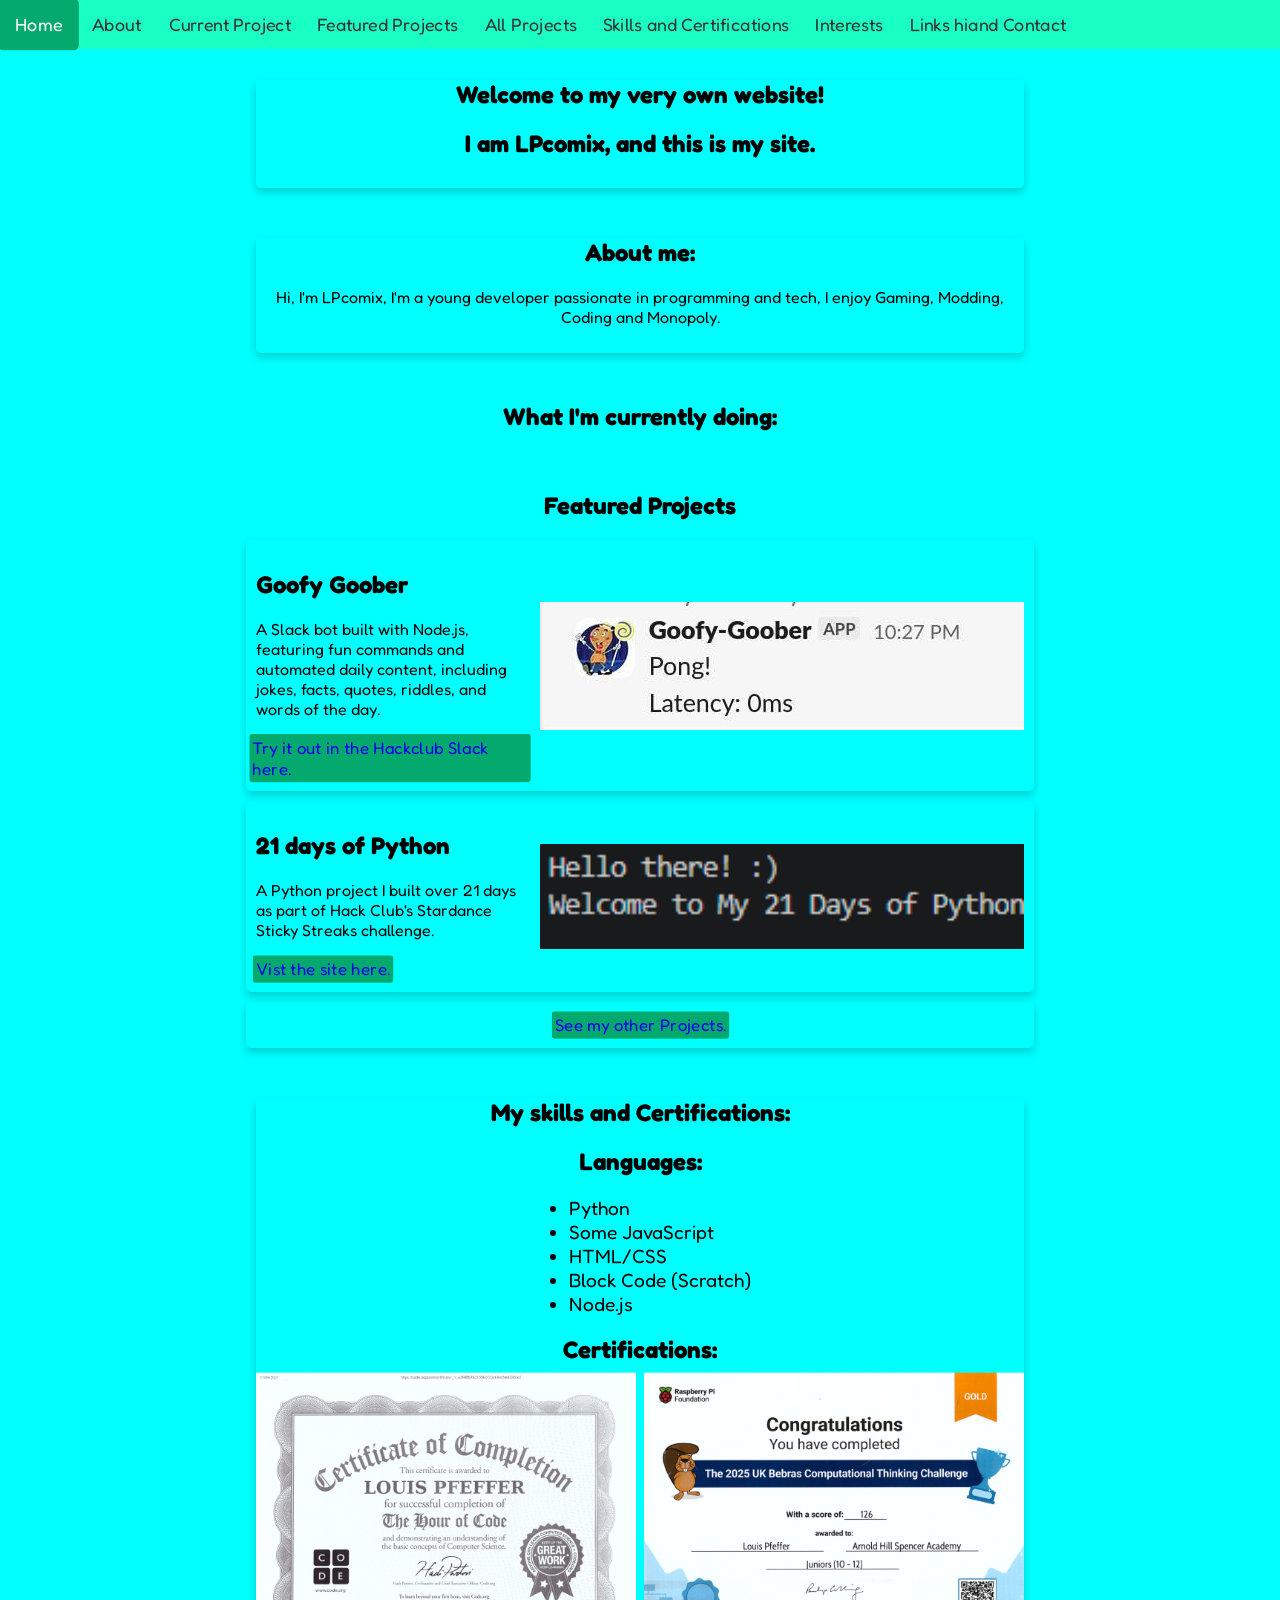
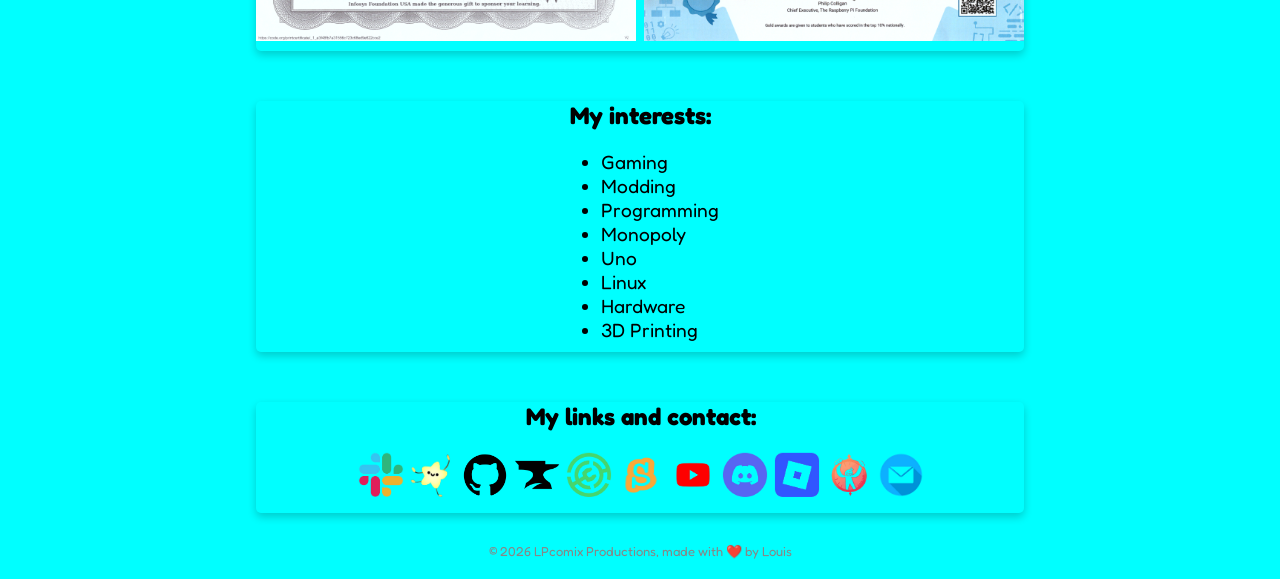
==== index.html @ a9999df7 "testing github" ====
<!DOCTYPE html>
<html lang="en">
<head>
    <link rel="preconnect" href="https://fonts.googleapis.com">
    <link rel="preconnect" href="https://fonts.gstatic.com" crossorigin>
    <link href="https://fonts.googleapis.com/css2?family=Fredoka:wght@300..700&display=swap" rel="stylesheet">
    <meta charset="UTF-8">
    <meta name="viewport" content="width=device-width, initial-scale=1">
    <title>My personal website</title>
    <link rel="stylesheet" href="style.css">
</head>
<body>
    <nav class="navbar" aria-label="Main navigation">
        <button class="menu-toggle" type="button" aria-expanded="false" aria-controls="nav-links">
          ☰  
        </button>
        <div class="nav-links" id="nav-links">
            <a class="active" href="#home">Home</a>
            <a href="#about">About</a>
            <a href="#current">Current Project</a>
            <a href="#featured">Featured Projects</a>
            <a href="/my-personal-site/more-projects/">All Projects</a>
            <a href="#skills">Skills and Certifications</a>
            <a href="#interests">Interests</a>
            <a href="#links">Links hiand Contact</a>
        </div>
    </nav>
    <section id="home">
        <br>
        <br>
        <br>
        <div class="card">
            <h1>Welcome to my very own website!</h1>
            <h2>I am LPcomix, and this is my site.</h2>
        </div>
    </section>
    <section id="about">
        <br>
        <div class="card">
            <div class="abt">
                <h1>About me:</h1>
                <p>
                    Hi, I'm LPcomix, I'm a young developer passionate in programming and tech, I enjoy Gaming, Modding, Coding and Monopoly.
                </p>
            </div>
        </div>
    </section>
    <section id="current">
        <br>
        <h1>What I'm currently doing:</h1>
    </section>
    <section id="featured">
        <br>
        <h1>Featured Projects</h1>
        <div class="card project-card">
            <div>
                <h2>Goofy Goober</h2>
                <p>A Slack bot built with Node.js, featuring fun commands and automated daily content, including jokes, facts, quotes, riddles, and words of the day.</p>
                <a href="https://app.slack.com/client/E09V59WQY1E/C0P5NE354?skip_today=1">Try it out in the Hackclub Slack here.</a>
            </div>
            <img src="assets/goofydemo.jpeg" alt="goofy goober demo">
        </div>
        <div class="card project-card">
            <div>
                <h2>21 days of Python</h2>
                <p>A Python project I built over 21 days as part of Hack Club's Stardance Sticky Streaks challenge.</p>
                <a href="https://lpcomix.dev/21dop">Vist the site here.</a>
            </div>
            <img src="assets/21demo.png" alt="21 dop demo">
        </div>
        <div class="card center">
            <a href="/my-personal-site/more-projects/">See my other Projects.</a>
        </div>
    </section>
    <section id="skills">
        <br>
        <div class="card">
            <h1>My skills and Certifications:</h1>
            <div class="lang">
                <h2>Languages:</h2>
                <ul>
                    <li>Python</li>
                    <li>Some JavaScript</li>
                    <li>HTML/CSS</li>
                    <li>Block Code (Scratch)</li>
                    <li>Node.js</li>
                </ul>
            </div>
            <div class="cert">
                <h2>Certifications:</h2>
                <div class="cert-image">
                    <img src="assets/cert1.png" alt="Certificate 1">
                </div>
                <div class="cert-image">
                    <img src="assets/cert2.png" alt="Certificate 2">
                </div>
            </div>
        </div>
    </section>
    <section id="interests">
        <br>
        <div class="card">
            <h1>My interests:</h1>
            <ul>
                <li>Gaming</li>
                <li>Modding</li>
                <li>Programming</li>
                <li>Monopoly</li>
                <li>Uno</li>
                <li>Linux</li>
                <li>Hardware</li>
                <li>3D Printing</li>
            </ul>
        </div>
    </section>
    <section id="links">
        <br>
        <div class="card">
            <div class="links">
                <h1>My links and contact:</h1>
                <a href="https://hackclub.enterprise.slack.com/team/U094V46U4T1" title="Hackclub Slack"><img src="assets/slack.png" alt="Slack" style="width:42px;height:42px;"></a>
                <a href="https://stardance.hackclub.com/@LPcomix123" title="Stardance"><img src="assets/starling.png" alt="stardance" style="width:42px;height:42px;"></a>
                <a href="https://github.com/LPcomix123" title="Github"><img src="assets/github.png" alt="github" style="width:42px;height:42px;"></a>
                <a href="https://www.curseforge.com/members/lpcomix123/projects" title="Curseforge"><img src="assets/curseforge.png" alt="curseforge" style="width:42px;height:42px;"></a>
                <a href="https://modrinth.com/user/LPcomix123" title="Modrinth"><img src="assets/modrinth.png" alt="modrinth" style="width:42px;height:42px;"></a>
                <a href="https://scratch.mit.edu/users/LPcomix123/" title="Scratch"><img src="assets/scratch.png" alt="scratch" style="width:42px;height:42px;"></a>
                <a href="https://www.youtube.com/@LPcomix_Official" title="YouTube"><img src="assets/youtube.png" alt="youtube" style="width:42px;height:42px;"></a>
                <a href="https://discord.com/users/1502684059040747601" title="Discord"><img src="assets/discord.png" alt="discord" style="width:42px;height:42px;"></a>
                <a href="https://www.roblox.com/users/8401409211/profile" title="Roblox"><img src="assets/roblox.png" alt="roblox" style="width:42px;height:42px;"></a>
                <a href="https://hackatime.hackclub.com/@LPcomix" title="Hackatime"><img src="assets/hackatime.png" alt="hackatime" style="width:42px;height:42px;"></a>
                <a href="mailto:me@lpcomix.dev" title="Email me"><img src="assets/email.png" alt="email" style="width:42px;height:42px;"></a>
                <br>
            </div>
        </div>
    </section>
    <script>
        const menuToggle = document.querySelector(".menu-toggle");
        const navLinks = document.querySelector(".nav-links");

        menuToggle.addEventListener("click", () => {
            const isExpanded = menuToggle.getAttribute("aria-expanded") === "true";
            menuToggle.setAttribute("aria-expanded", String(!isExpanded));
            navLinks.classList.toggle("is-open", !isExpanded);
        });

        navLinks.addEventListener("click", (event) => {
            if (event.target.closest("a")) {
                menuToggle.setAttribute("aria-expanded", "false");
                navLinks.classList.remove("is-open");
            }
        });
    </script>
    <br>
    <footer>
        © 2026 LPcomix Productions, made with ❤️ by Louis
    </footer>
    <br>
</body>
</html>
---- style.css ----
body {
    margin: 0;
    font-family: 'Fredoka', sans-serif;
    text-align: center;
    align-items: center;
    background-color: #00FFFF;
}

a {
    text-decoration-line: none;
    scale: 105%;
    border-radius: 3px;
    background-color: #04AA6D;
    padding: 3px;
}

a:hover {
    translate: transformY()
}

.navbar{
    background-color: rgba(36, 255, 171, 0.7);
    backdrop-filter: blur(10px);
    -webkit-backdrop-filter: blur(10px);
    position: fixed;
    top: 0;
    left: 0;
    right: 0;
}

.nav-links {
    display: flex;
    flex-direction: row;
}

.menu-toggle {
    display: none;
}

.navbar a {
    display: block;
    color: #333;
    text-align: center;
    padding: 14px 16px;
    text-decoration: none;
    font-size: 17px;
}

.navbar a.active:hover,
.navbar a:hover {
    background-color: #2cc3ff;
    color: black;
    border-radius: 5px;
}

.navbar a.active {
    background-color: #04AA6D;
    color: white;
    border-radius: 5px;
}

@media (max-width: 600px) {
    .menu-toggle {
        display: block;
        padding: 14px 16px;
        border: 0;
        background: transparent;
        color: #333;
        font: inherit;
        font-size: 24px;
        line-height: 1;
        cursor: pointer;
    }

    .nav-links {
        flex-direction: column;
        max-height: 0;
        opacity: 0;
        overflow: hidden;
        visibility: hidden;
        transition: max-height 0.3s ease, opacity 0.3s ease, visibility 0.3s;
    }

    .nav-links.is-open {
        max-height: 400px;
        opacity: 1;
        visibility: visible;
    }

    .navbar a {
        text-align: left;
    }
}

.card {
    box-shadow: 0 4px 8px 0 rgba(0,0,0,0.2);
    transition: 0.3s;
    width: 60%;
    border-radius: 5px;
    align-items: center;
    margin: 0 auto;
    margin-bottom: 10px;
    text-align: left;
    padding-bottom: 10px;
}

.card h2,
.card h1 {
    text-align: center;
}

.card ul {
    width: fit-content;
    margin: 0 auto;
}

.card li {
    text-align: auto;
    font-size: larger;
    
}

.card:hover {
  box-shadow: 0 8px 16px 0 rgba(0,0,0,0.2);
}

.container {
  padding: 2px 16px;
}

.card a {
    display: inline-block;
    transform: translateY(1);
}

.card a:hover {
    display: inline-block;
    transform: translateY(-4px);
}

.abt {
    text-align: center;
}

.links {
    align-items: center;
    text-align: center;
    padding-left: 4px;
    padding-right: 2px;
}

.links a:hover {
    transform: none;
}

.links a img {
    transition: transform 0.2s ease;
}

.links a:hover img {
    transform: scale(1.1);
}

footer {
    color: #878787;   
    font-size: small;
    transition: color 0.3s ease;
}

footer:hover {
    color: #333;
}

.project-card {
    padding-top: 10px;
    display: flex;
    align-items: center;
    justify-content: space-between;
    gap: 1rem;
    text-align: left;
    padding-left: 10px;
    padding-right: 10px;
}

.card.project-card > div:first-child h2 {
    text-align: left;
}

.project-card > div:first-child {
    flex: 1;
    min-width: 0;
}

.project-card > img {
    width: 484px;
    max-width: 110%;
    height: auto;
    flex: 0 1 484px;
}

@media (max-width: 600px) {
    .project-card {
        flex-direction: column;
    }

    .project-card > img {
        width: 100%;
        max-width: 100%;
        flex-basis: auto;
    }
}

.center {
    text-align: center;
    padding: 10px
}

.cert {
    display: grid;
    grid-template-columns: repeat(2, minmax(0, 1fr));
    gap: 0.5rem;
}

.cert h2 {
    grid-column: 1 / -1;
    margin-bottom: 0;
}

.cert-image {
    position: relative;
    aspect-ratio: 1.414 / 1;
    overflow: hidden;
}

.cert img {
    display: block;
    position: absolute;
    top: 50%;
    left: 50%;
    width: 70.71%;
    max-width: none;
    height: auto;
    transform: translate(-50%, -50%) rotate(90deg);
}

.nav-links a,
.links a {
    background-color: #00ffff00;
}
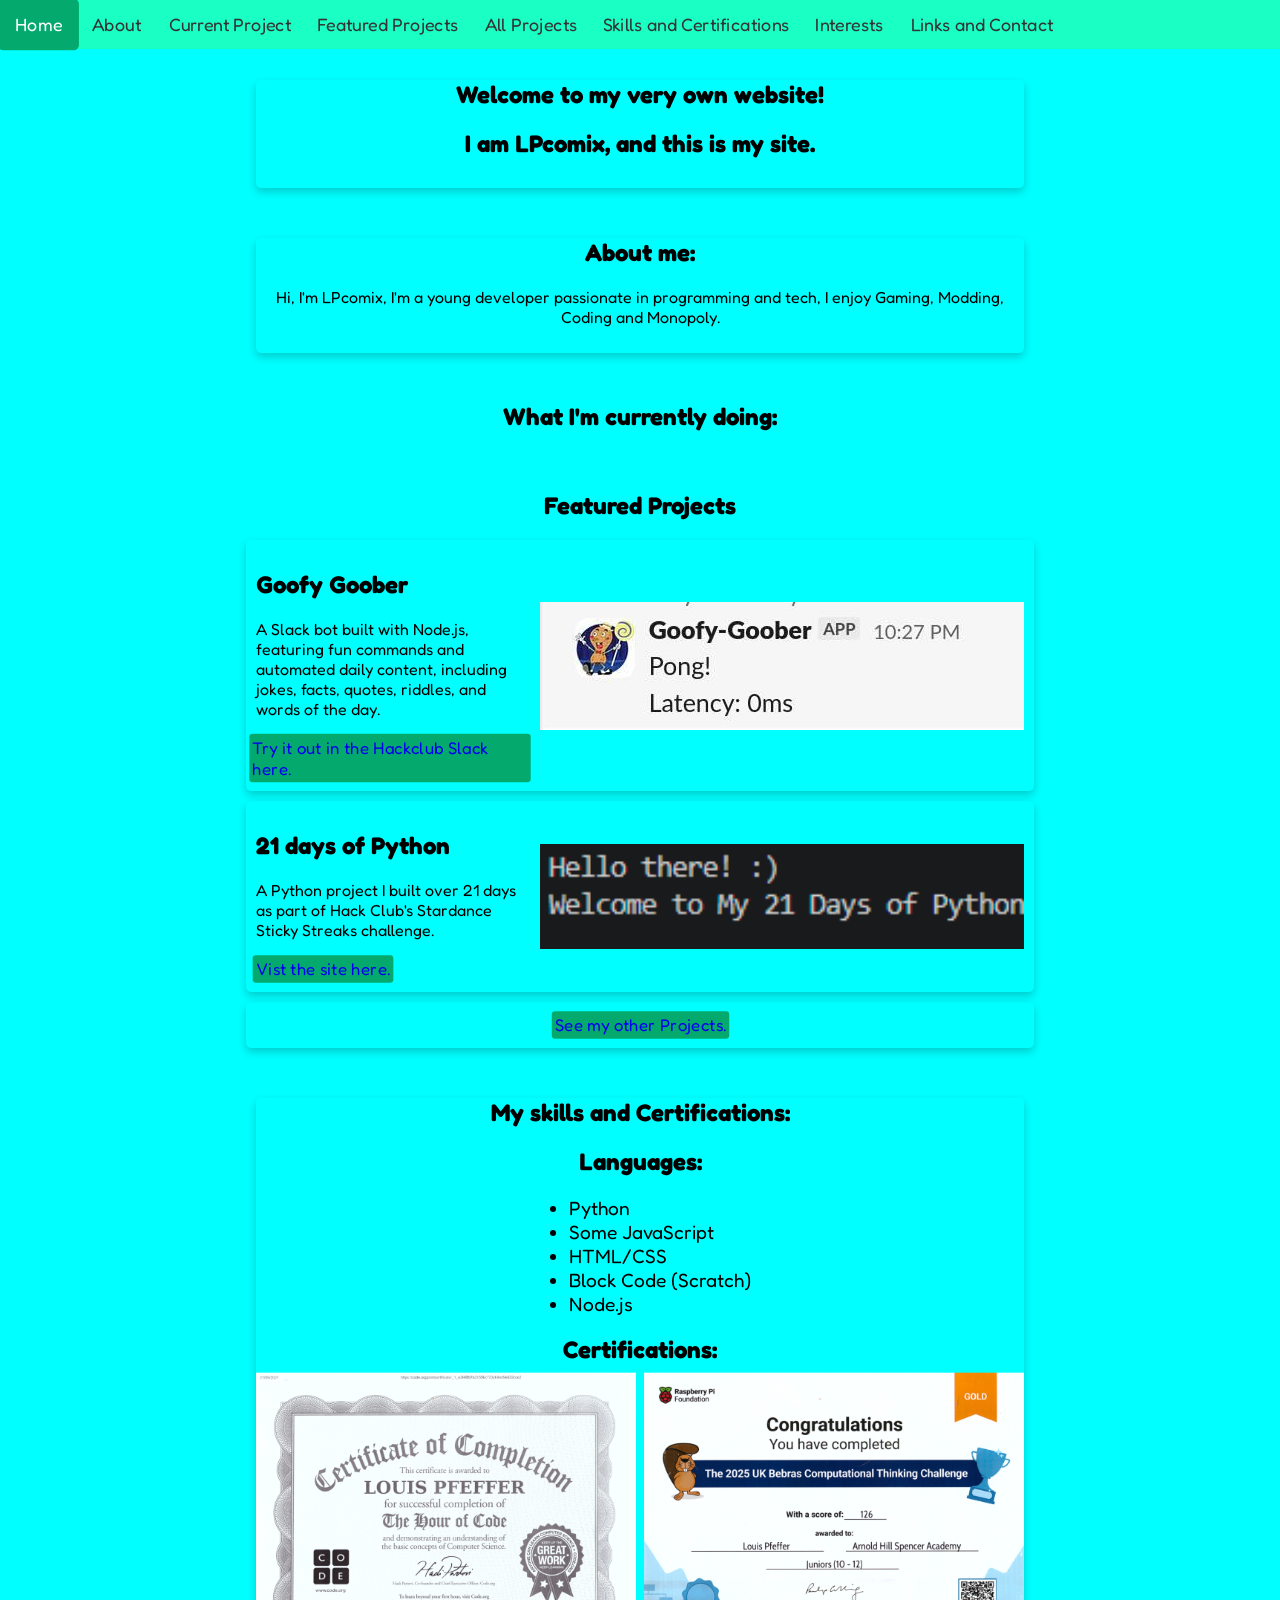
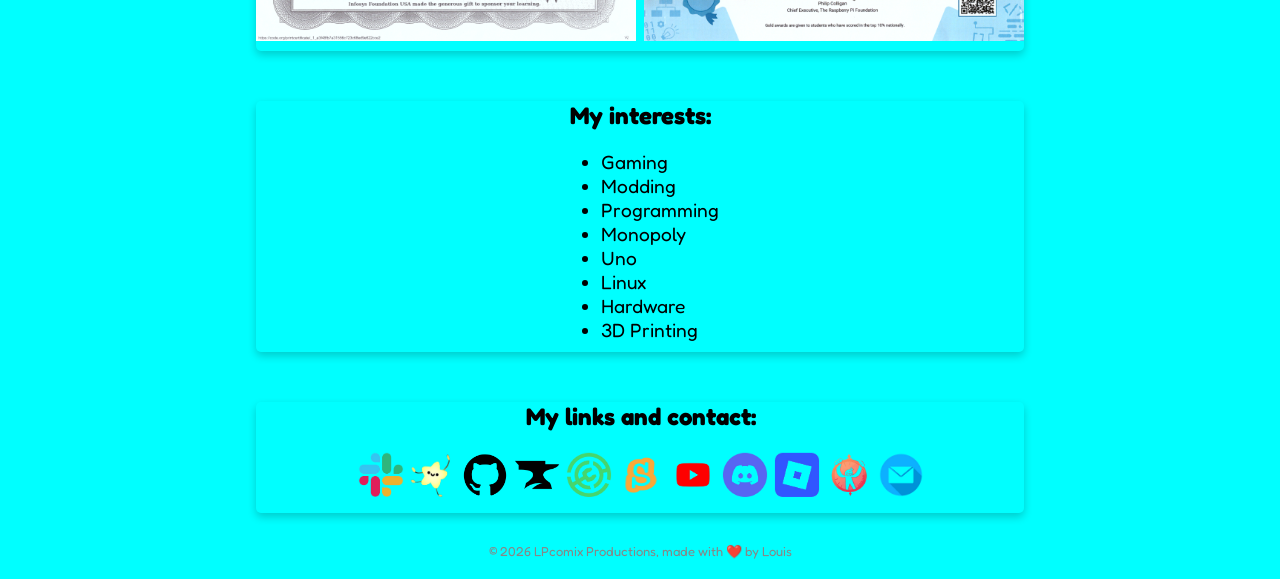
==== commit b6b9d1b8: "fixed navbar title, and made navbar top of the z-index" ====
--- a/index.html
+++ b/index.html
@@ -22,7 +22,7 @@
             <a href="/my-personal-site/more-projects/">All Projects</a>
             <a href="#skills">Skills and Certifications</a>
             <a href="#interests">Interests</a>
-            <a href="#links">Links hiand Contact</a>
+            <a href="#links">Links and Contact</a>
         </div>
     </nav>
     <section id="home">
--- a/style.css
+++ b/style.css
@@ -26,6 +26,7 @@
     top: 0;
     left: 0;
     right: 0;
+    z-index: 1000;
 }
 
 .nav-links {
@@ -243,7 +244,7 @@
     transform: translate(-50%, -50%) rotate(90deg);
 }
 
-.nav-links a,
+.navbar a,
 .links a {
     background-color: #00ffff00;
 }
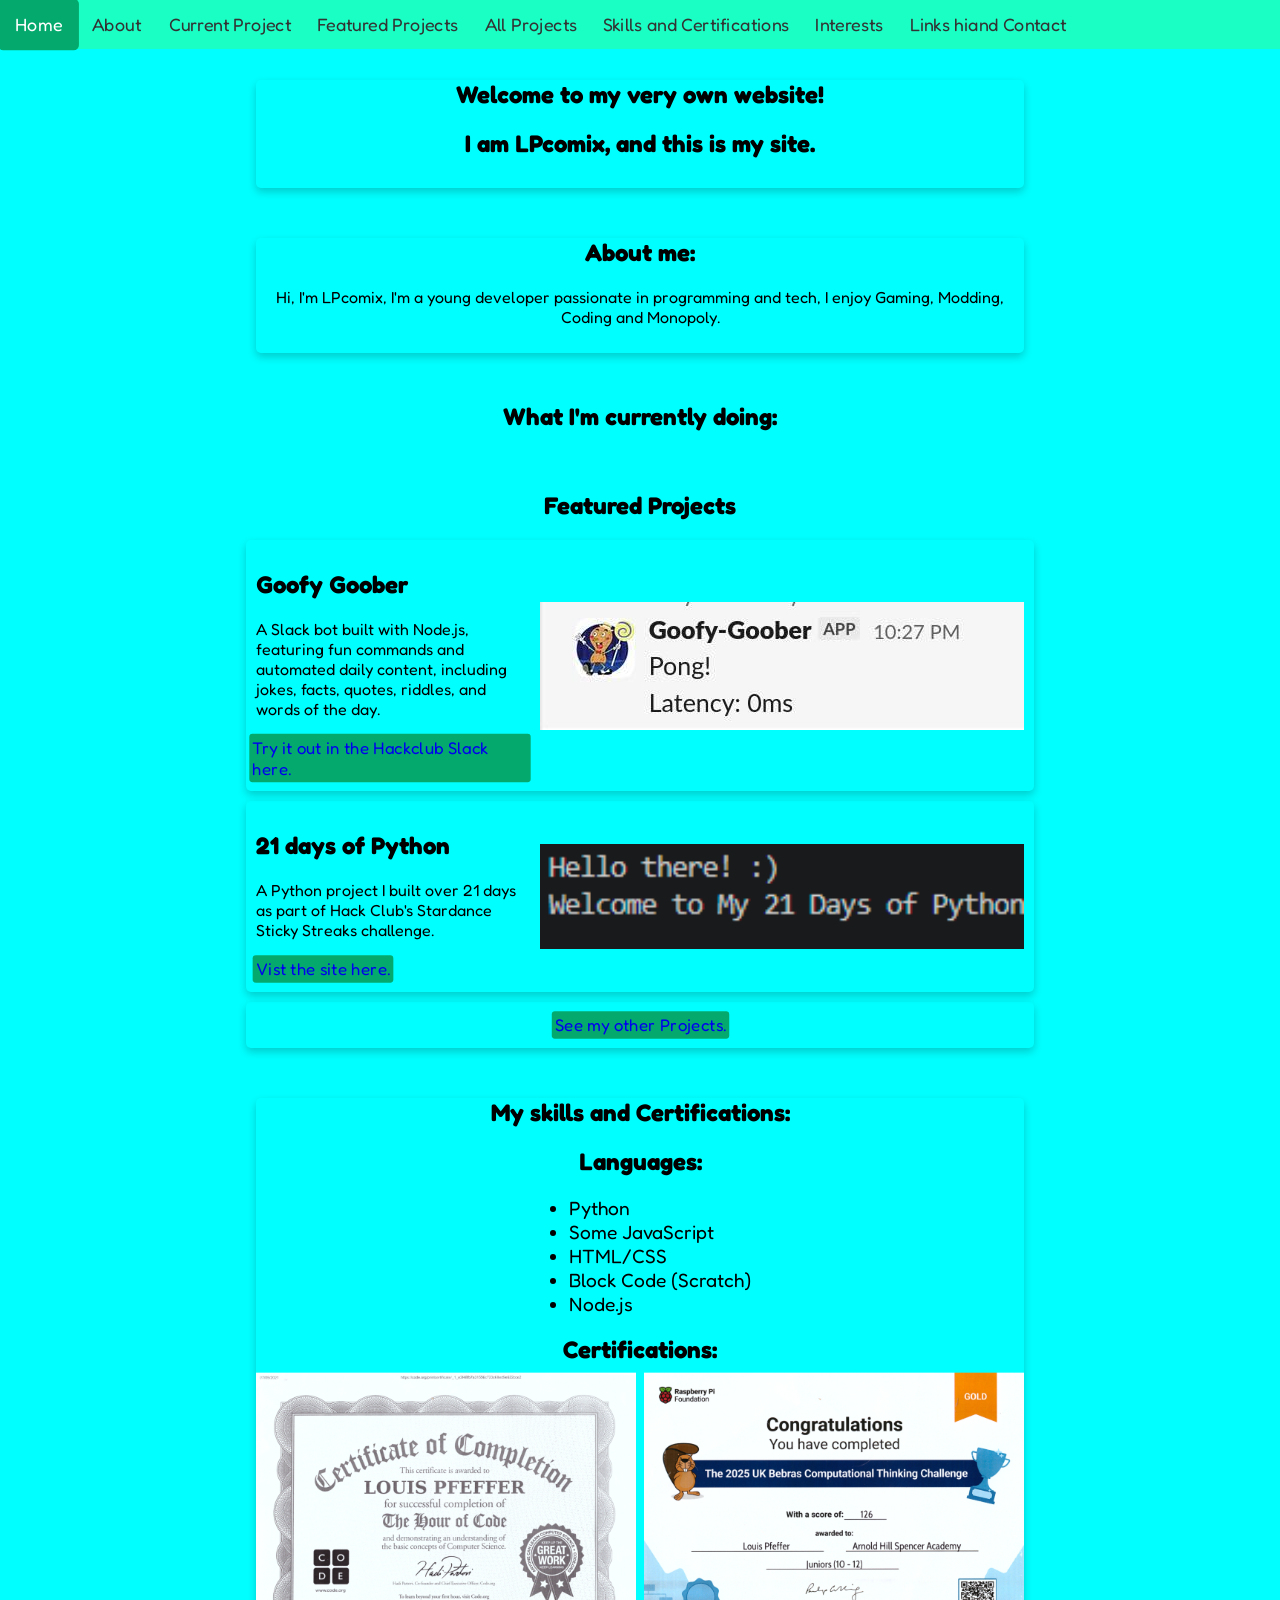
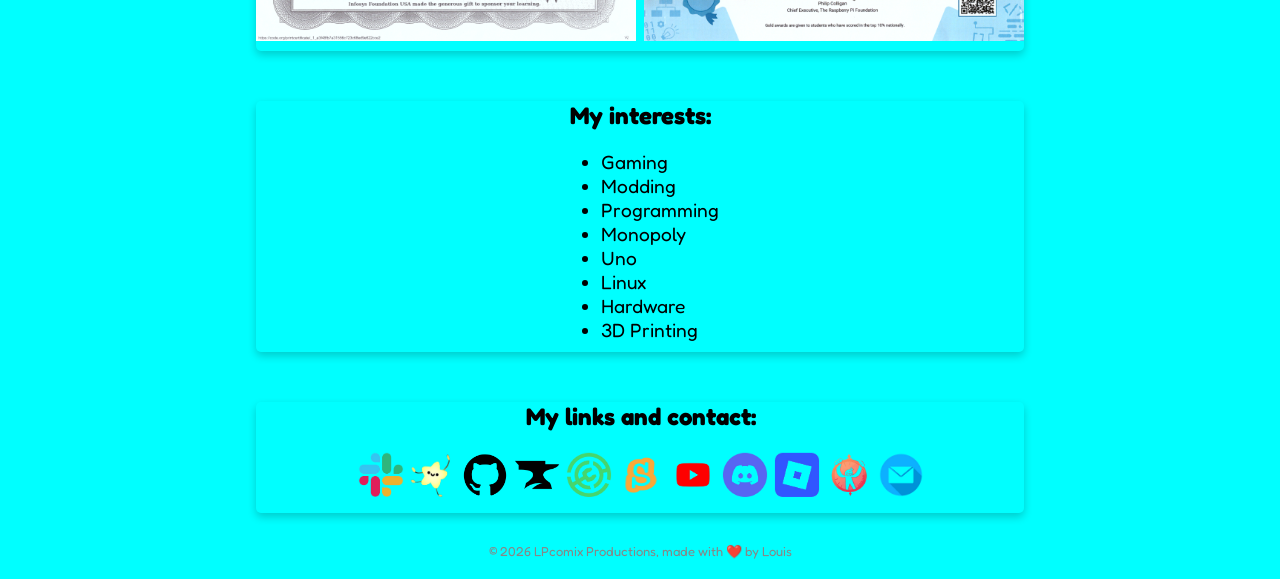
==== commit 4260acf8: "testing github" ====
--- a/index.html
+++ b/index.html
@@ -22,7 +22,7 @@
             <a href="/my-personal-site/more-projects/">All Projects</a>
             <a href="#skills">Skills and Certifications</a>
             <a href="#interests">Interests</a>
-            <a href="#links">Links and Contact</a>
+            <a href="#links">Links hiand Contact</a>
         </div>
     </nav>
     <section id="home">
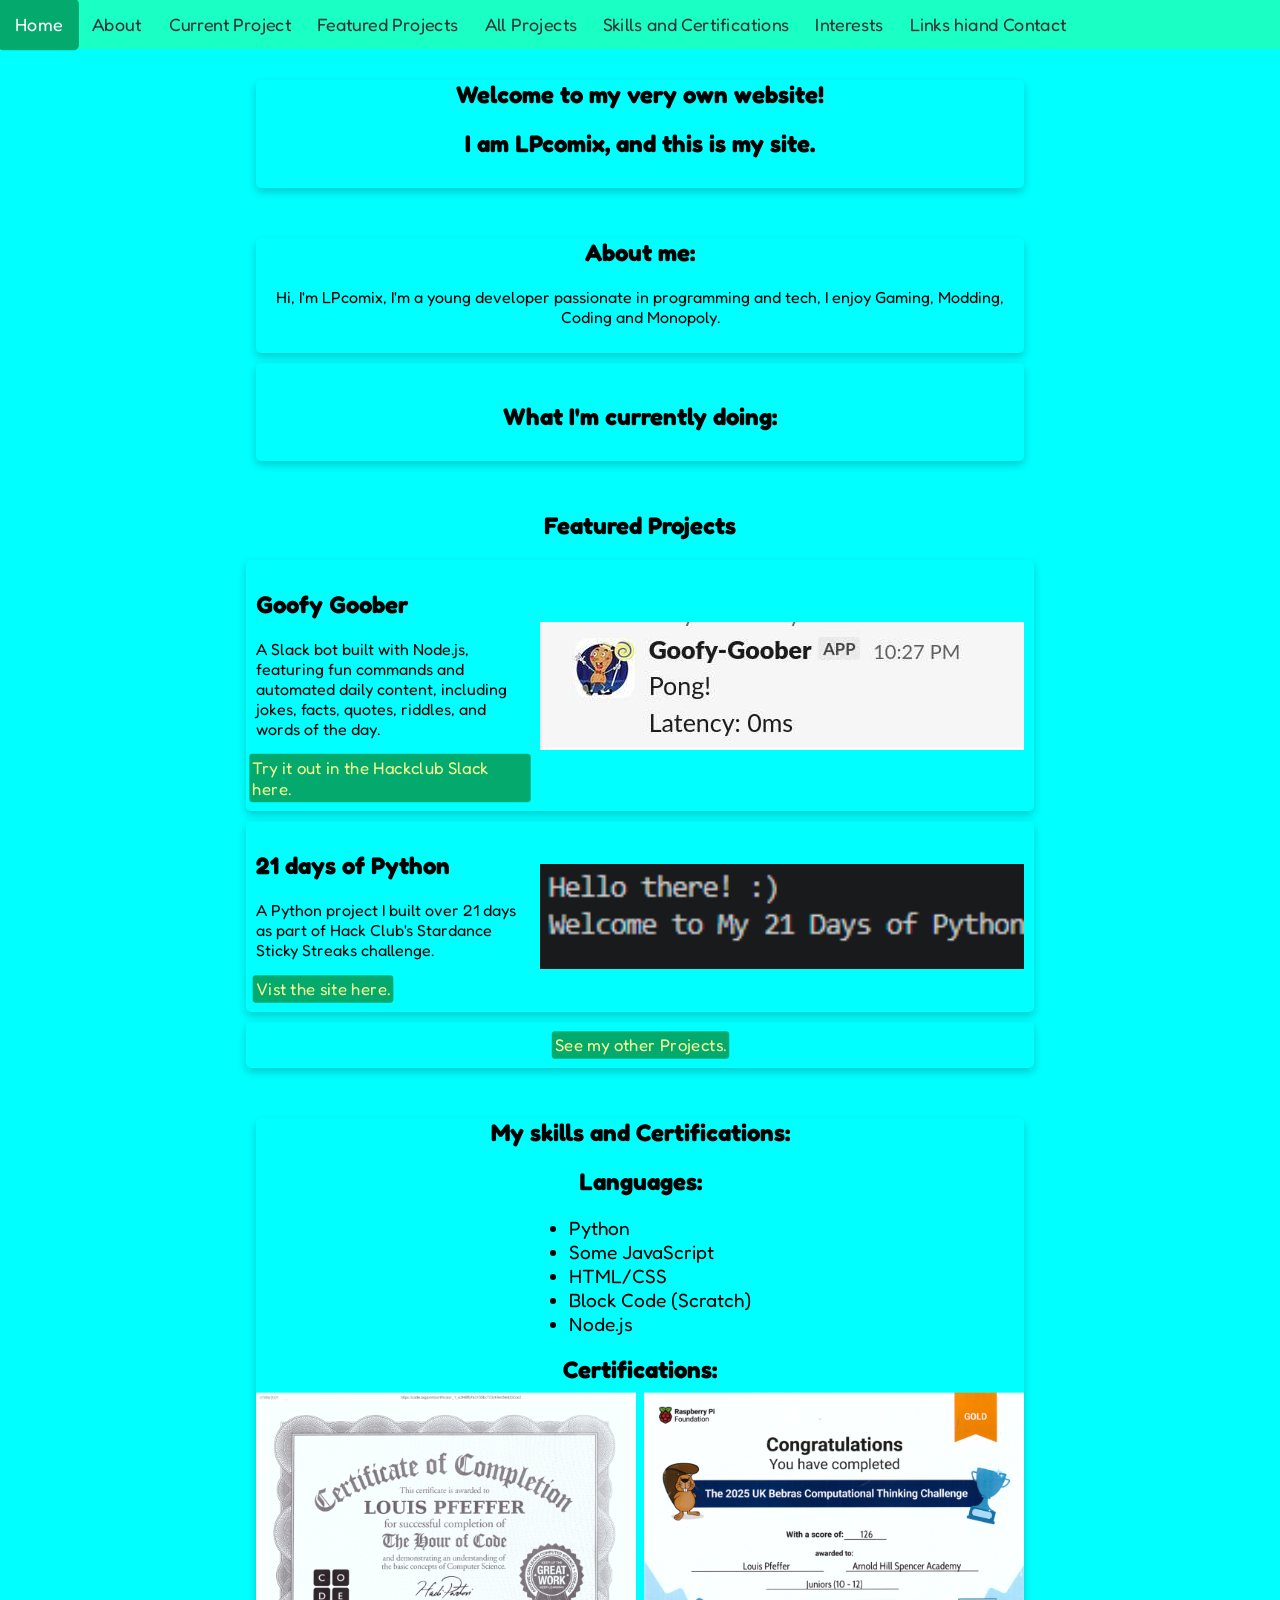
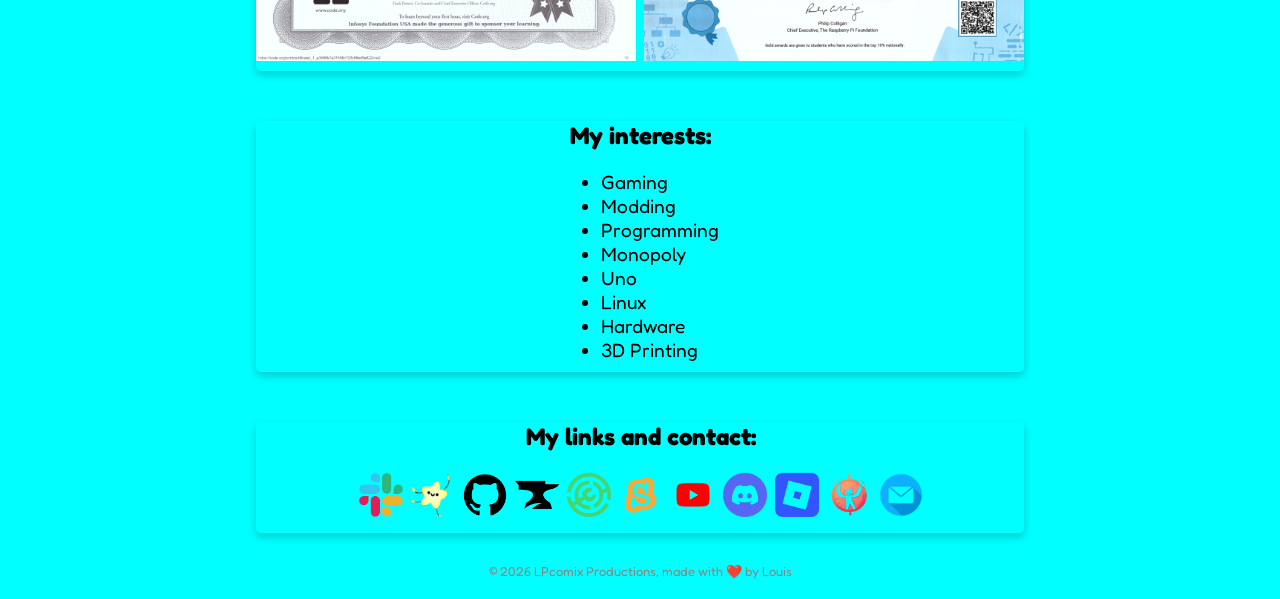
==== commit 52a602f7: "changed <a> colour to banana yellow, and made current projects a card" ====
--- a/index.html
+++ b/index.html
@@ -46,8 +46,10 @@
         </div>
     </section>
     <section id="current">
-        <br>
-        <h1>What I'm currently doing:</h1>
+        <div class="card">
+            <br>
+            <h1>What I'm currently doing:</h1>
+        </div>
     </section>
     <section id="featured">
         <br>
--- a/style.css
+++ b/style.css
@@ -12,10 +12,11 @@
     border-radius: 3px;
     background-color: #04AA6D;
     padding: 3px;
+    color: rgb(246, 255, 145);
 }
 
 a:hover {
-    translate: transformY()
+    translate: transformY(1px)
 }
 
 .navbar{
@@ -136,7 +137,7 @@
 
 .card a:hover {
     display: inline-block;
-    transform: translateY(-4px);
+    transform: translateY(-1px);
 }
 
 .abt {
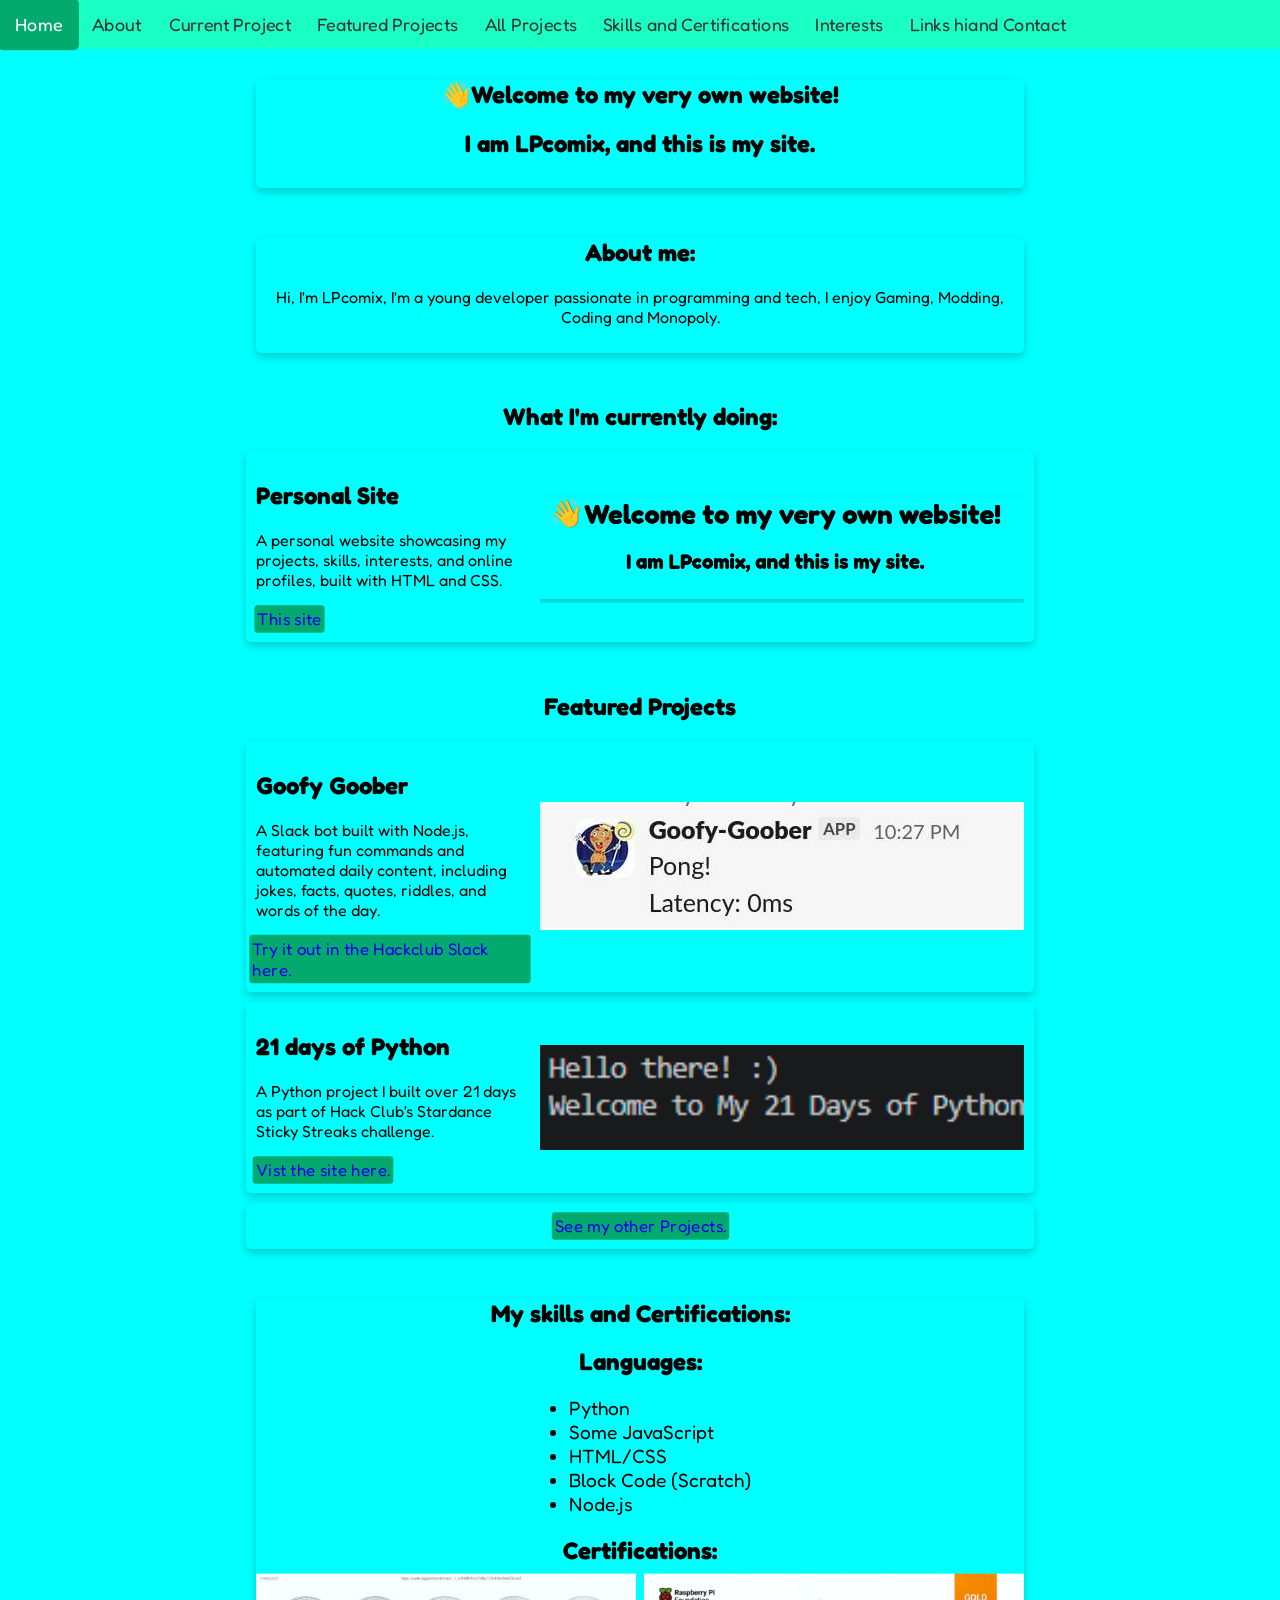
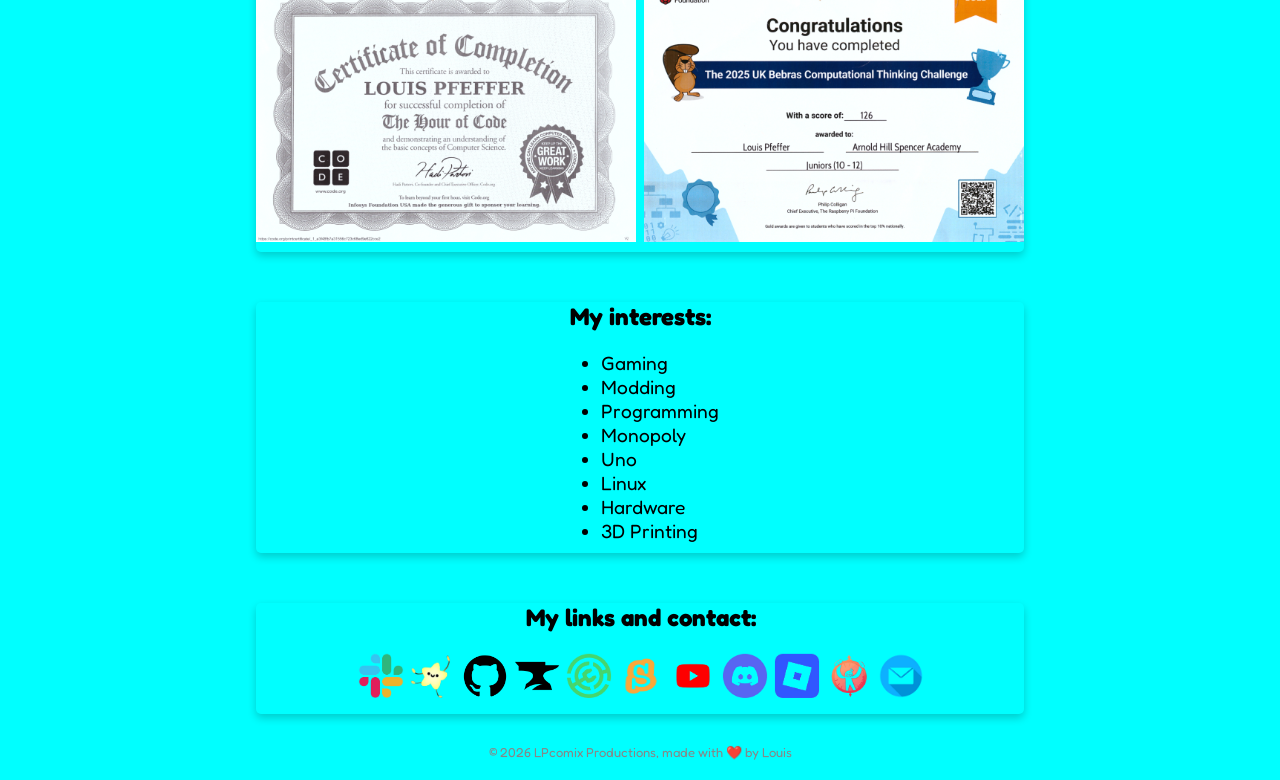
==== commit 5273e9f4: "added current project" ====
--- a/index.html
+++ b/index.html
@@ -30,7 +30,7 @@
         <br>
         <br>
         <div class="card">
-            <h1>Welcome to my very own website!</h1>
+            <h1>👋Welcome to my very own website!</h1>
             <h2>I am LPcomix, and this is my site.</h2>
         </div>
     </section>
@@ -46,10 +46,17 @@
         </div>
     </section>
     <section id="current">
-        <div class="card">
-            <br>
-            <h1>What I'm currently doing:</h1>
+        <br>
+        <h1>What I'm currently doing:</h1>
+        <div class="card project-card">
+            <div>
+                <h2>Personal Site</h2>
+                <p>A personal website showcasing my projects, skills, interests, and online profiles, built with HTML and CSS.</p>
+                <a href="#home">This site</a>
+            </div>
+            <img src="assets/sitedemo.png" alt="this site demo">
         </div>
+
     </section>
     <section id="featured">
         <br>
--- a/style.css
+++ b/style.css
@@ -11,7 +11,7 @@
     scale: 105%;
     border-radius: 3px;
     background-color: #04AA6D;
-    padding: 3px;
+    padding: 3px;1
     color: rgb(246, 255, 145);
 }
 
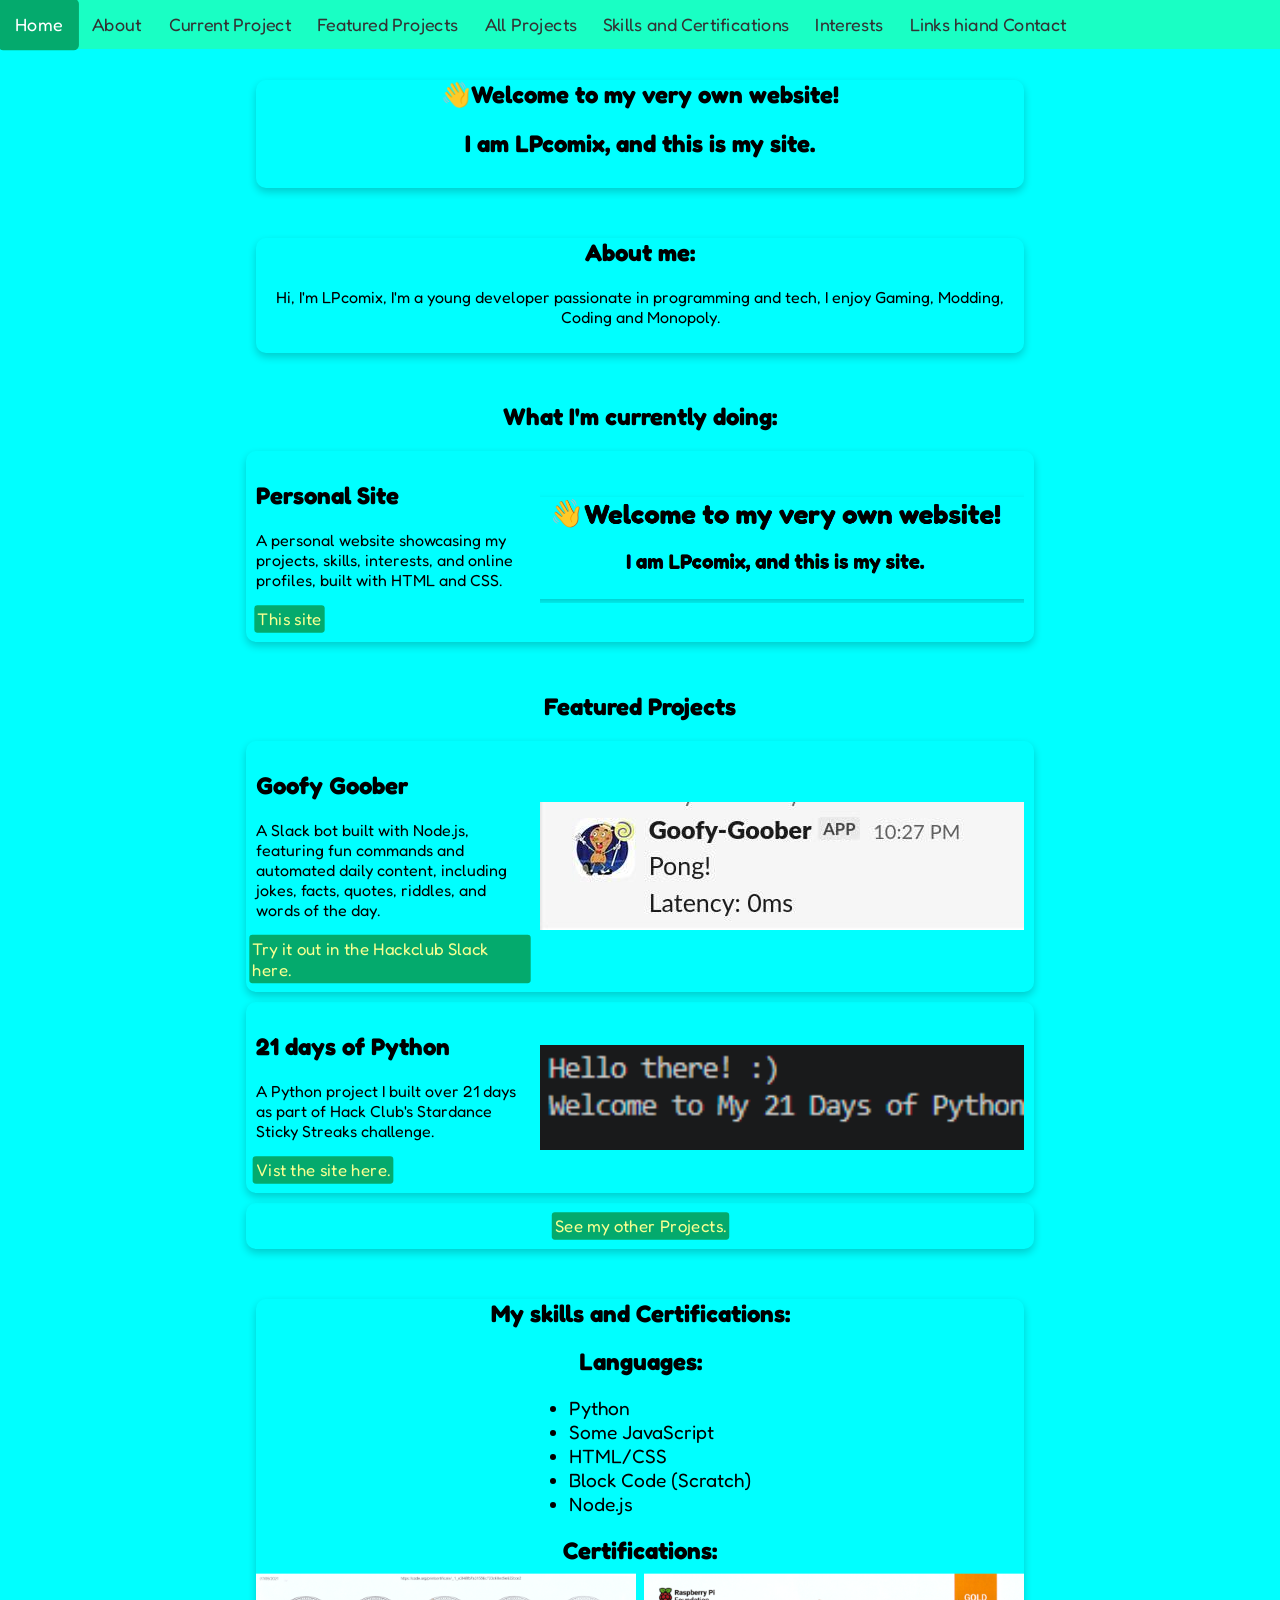
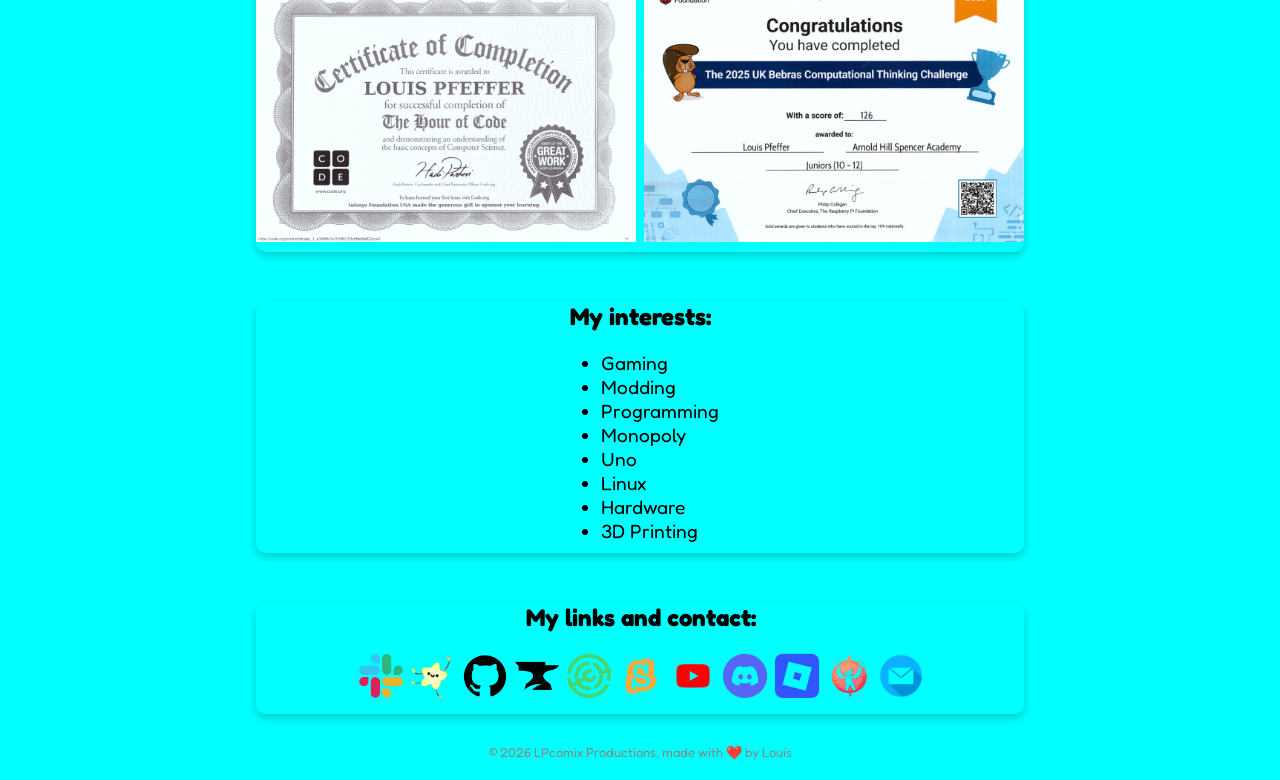
==== commit b89a3797: "finsinshed project page, and polished up everything" ====
--- a/index.html
+++ b/index.html
@@ -56,7 +56,6 @@
             </div>
             <img src="assets/sitedemo.png" alt="this site demo">
         </div>
-
     </section>
     <section id="featured">
         <br>
--- a/style.css
+++ b/style.css
@@ -11,7 +11,7 @@
     scale: 105%;
     border-radius: 3px;
     background-color: #04AA6D;
-    padding: 3px;1
+    padding: 3px;
     color: rgb(246, 255, 145);
 }
 
@@ -104,6 +104,7 @@
     margin-bottom: 10px;
     text-align: left;
     padding-bottom: 10px;
+    border-radius: 10px;
 }
 
 .card h2,
@@ -214,7 +215,12 @@
 
 .center {
     text-align: center;
-    padding: 10px
+    padding: 10px;
+    color: rgb(246, 255, 145);
+}
+
+.center a {
+    color: rgb(246, 255, 145);
 }
 
 .cert {
@@ -245,6 +251,11 @@
     transform: translate(-50%, -50%) rotate(90deg);
 }
 
+.project-card a {
+    color: rgb(246, 255, 145);
+}
+
+
 .navbar a,
 .links a {
     background-color: #00ffff00;
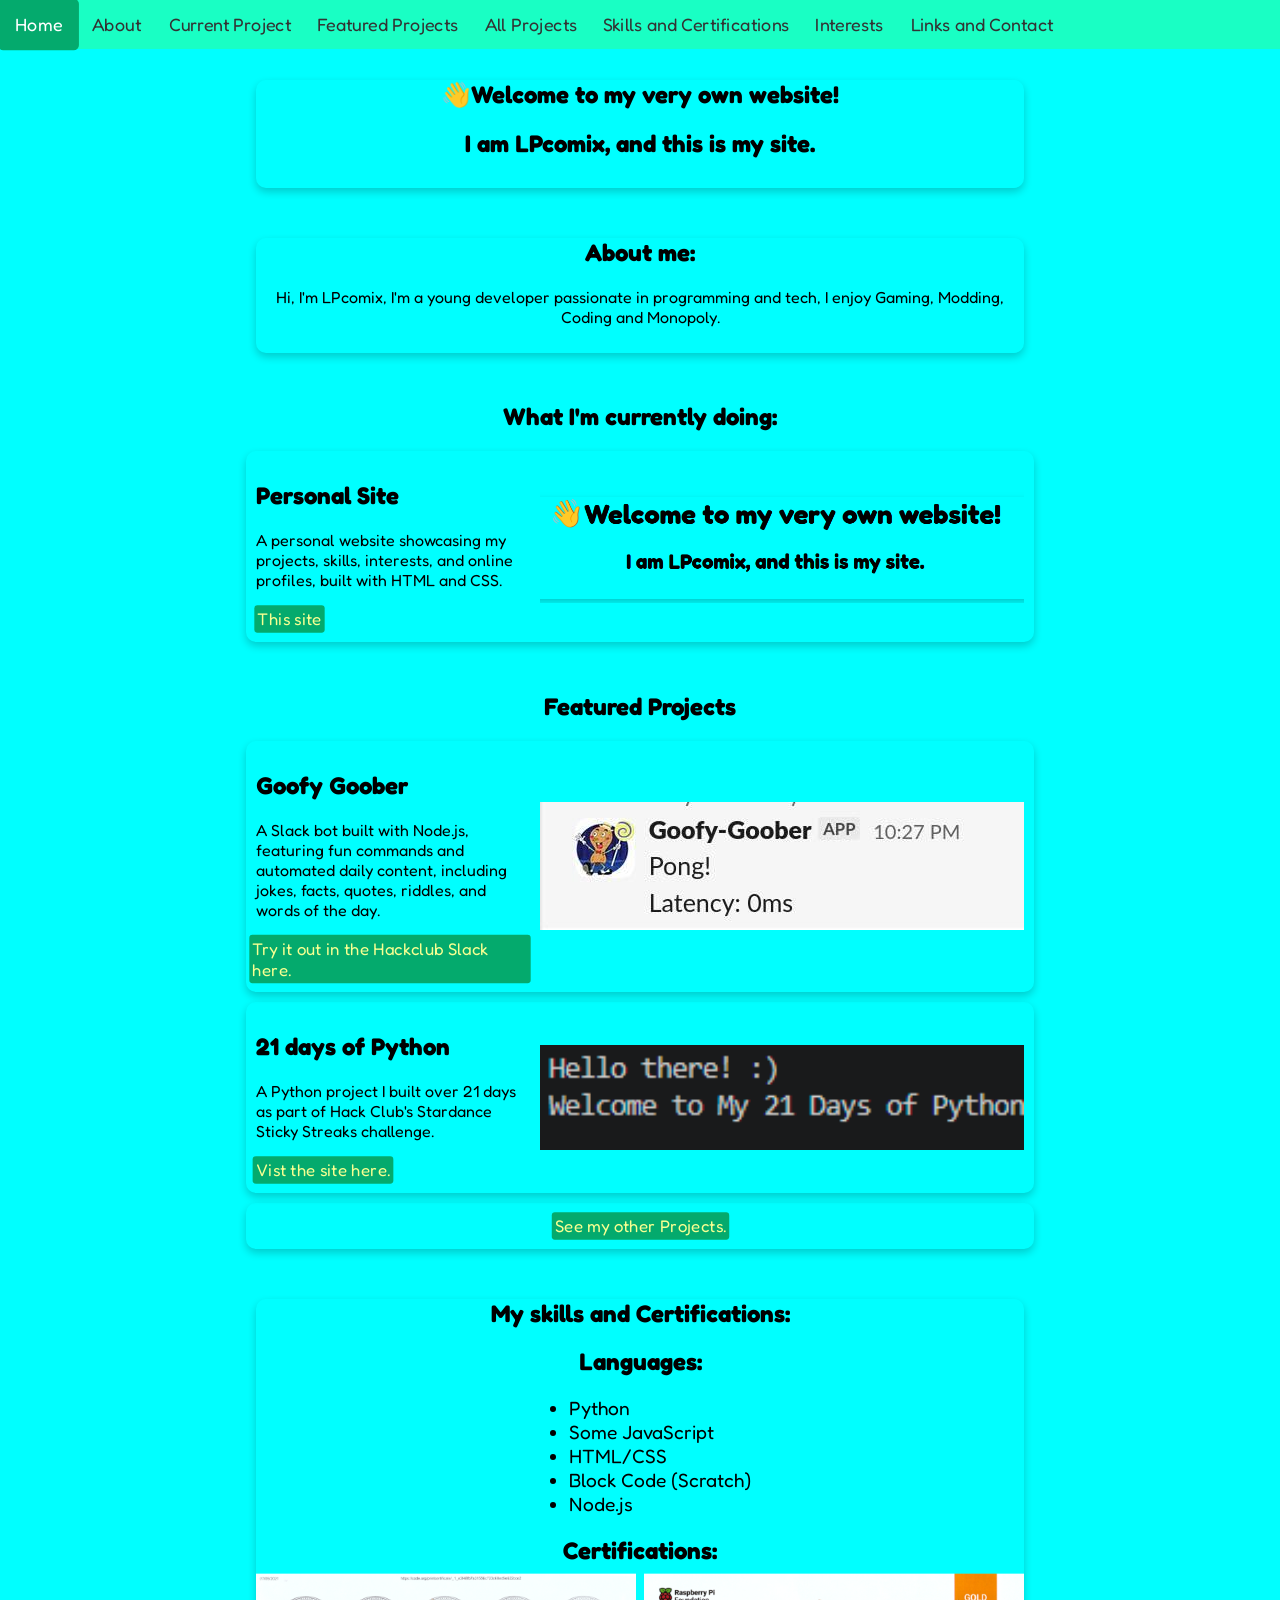
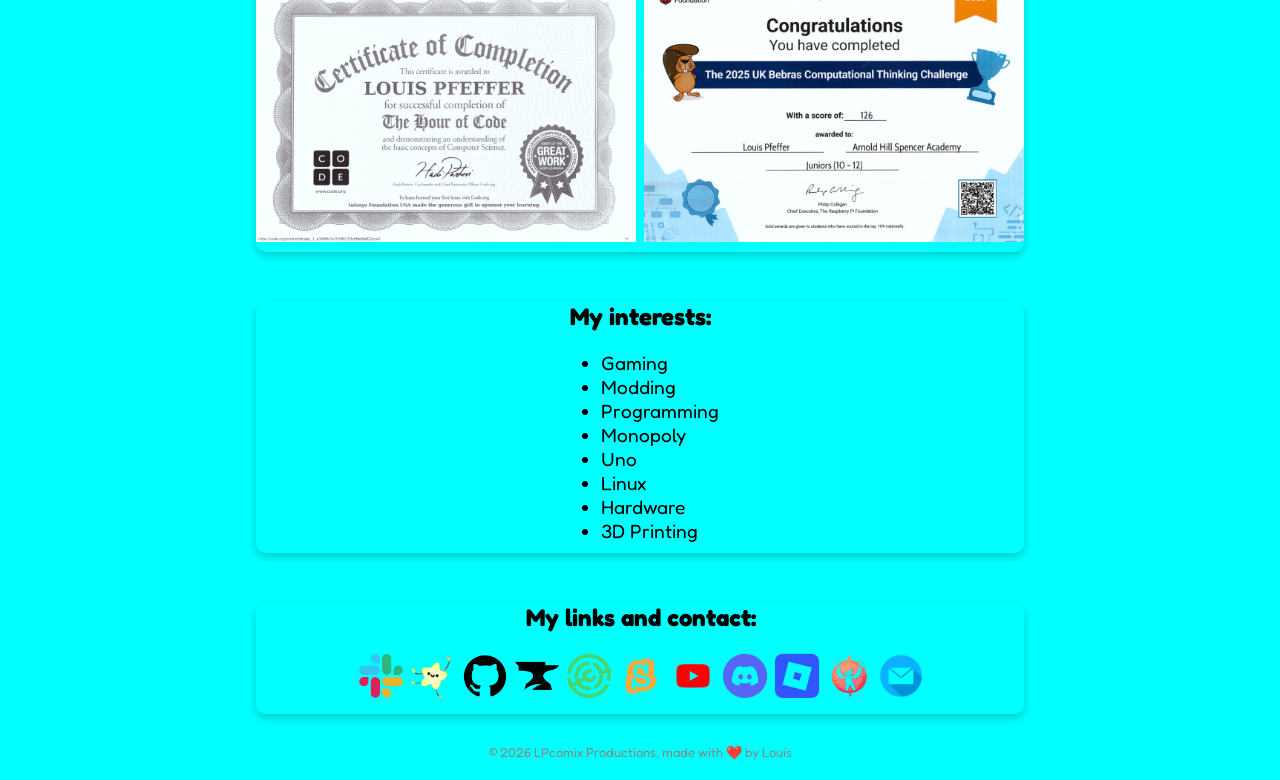
==== commit ec8c4ac5: "fixed navbar" ====
--- a/index.html
+++ b/index.html
@@ -22,7 +22,7 @@
             <a href="/my-personal-site/more-projects/">All Projects</a>
             <a href="#skills">Skills and Certifications</a>
             <a href="#interests">Interests</a>
-            <a href="#links">Links hiand Contact</a>
+            <a href="#links">Links and Contact</a>
         </div>
     </nav>
     <section id="home">
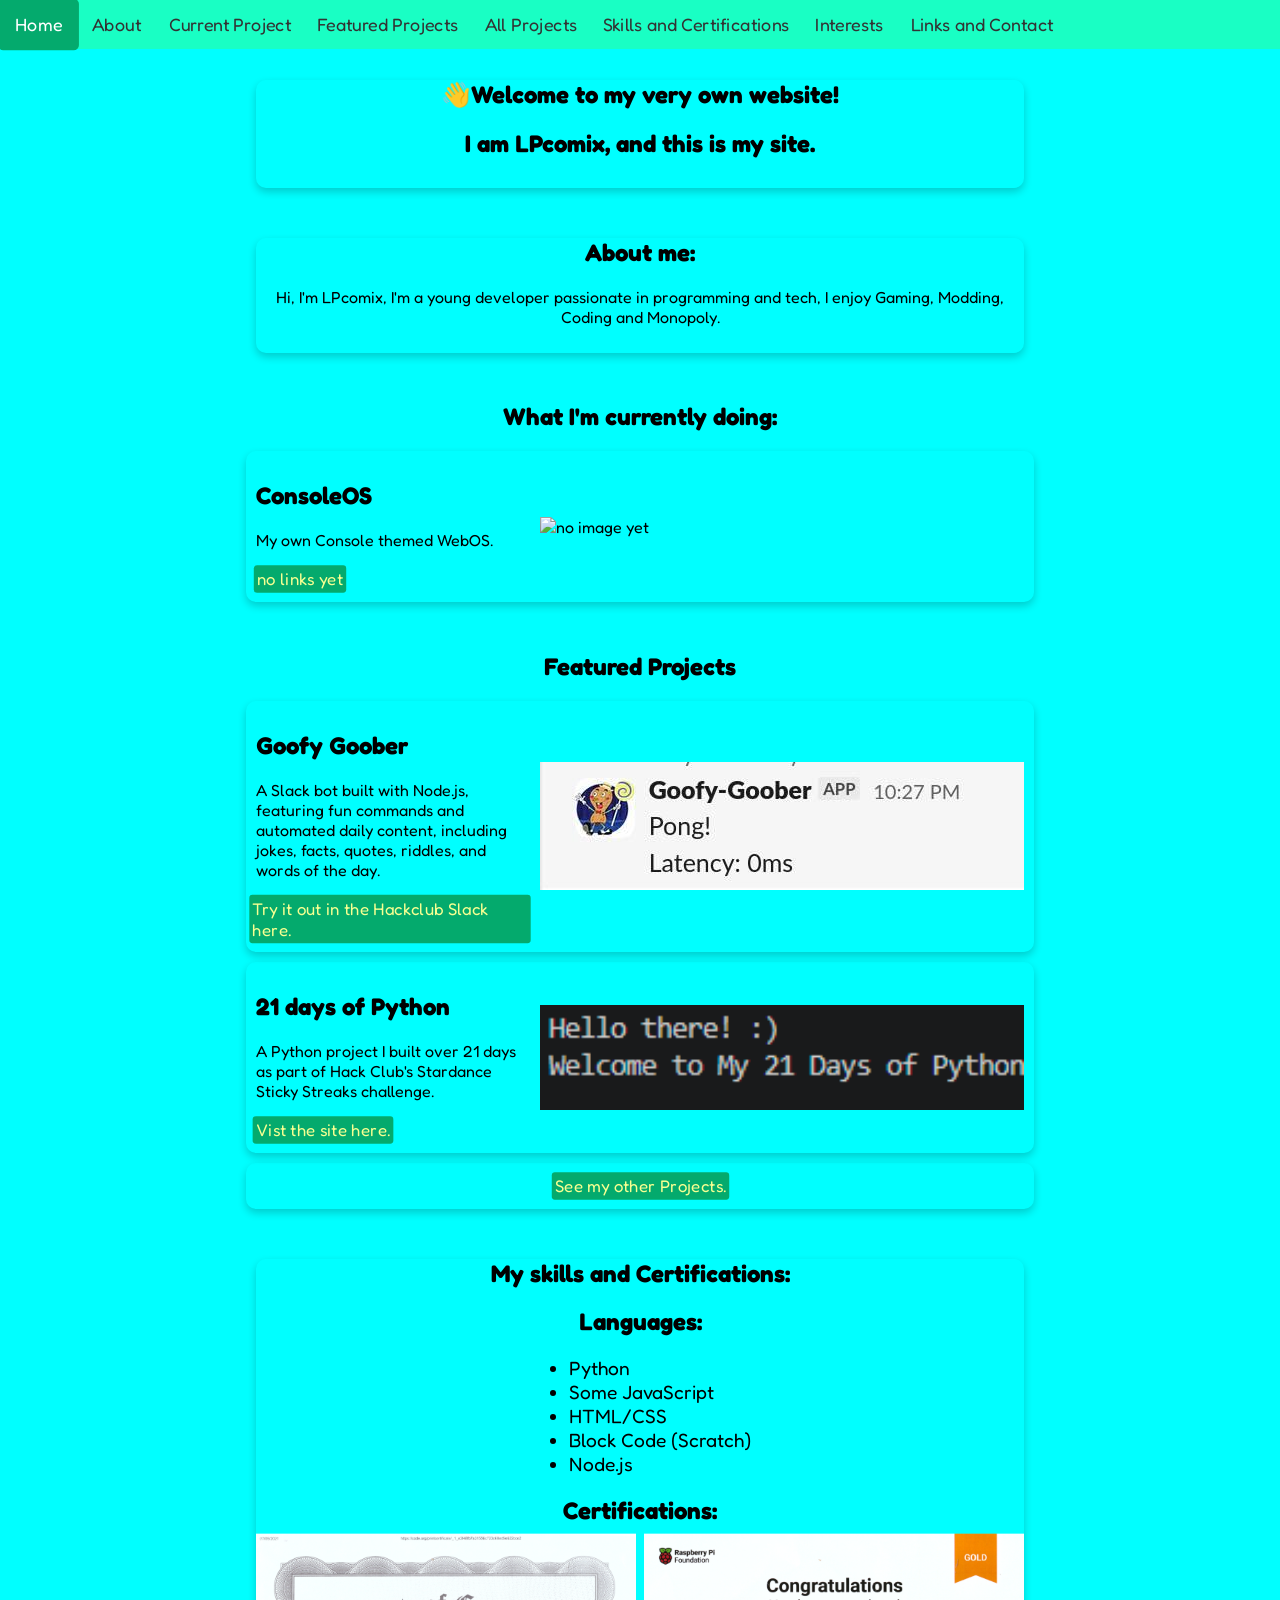
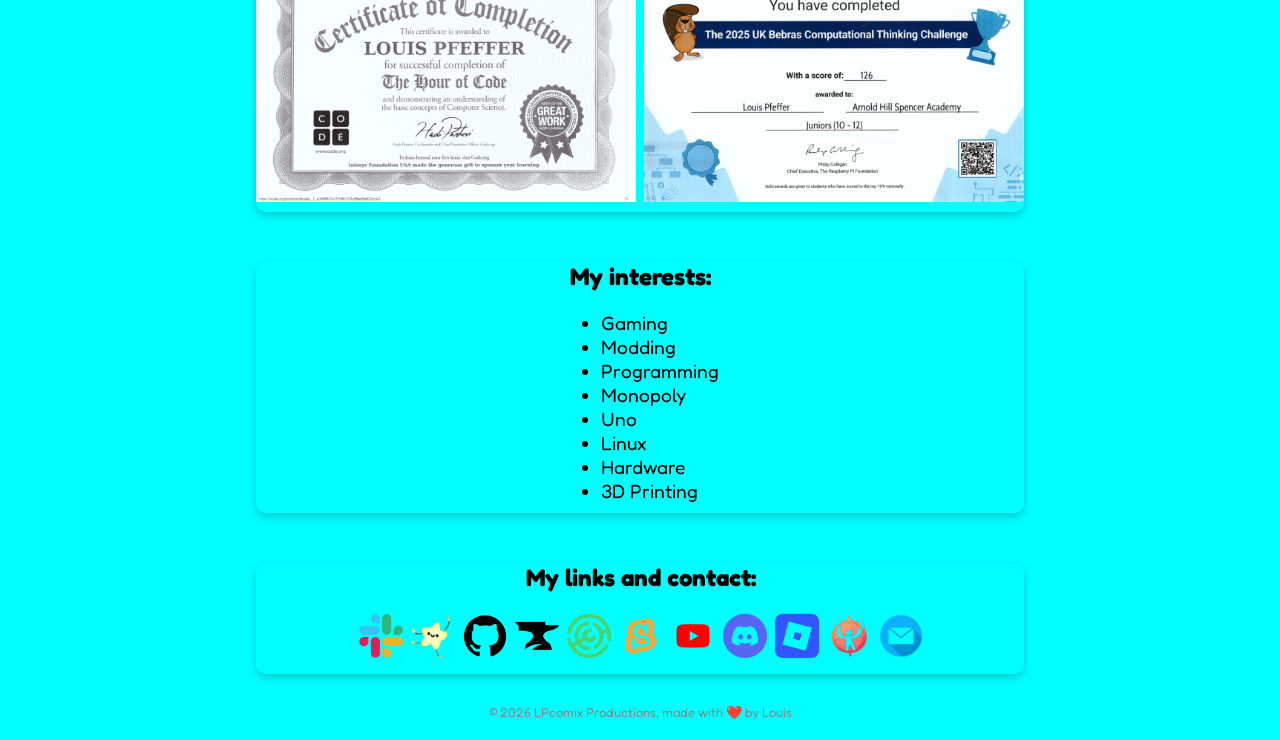
==== commit b7820871: "changed current project" ====
--- a/index.html
+++ b/index.html
@@ -50,11 +50,11 @@
         <h1>What I'm currently doing:</h1>
         <div class="card project-card">
             <div>
-                <h2>Personal Site</h2>
-                <p>A personal website showcasing my projects, skills, interests, and online profiles, built with HTML and CSS.</p>
-                <a href="#home">This site</a>
+                <h2>ConsoleOS</h2>
+                <p>My own Console themed WebOS.</p>
+                <a href="">no links yet</a>
             </div>
-            <img src="assets/sitedemo.png" alt="this site demo">
+            <img src="../assets/consdemo.png" alt="no image yet">
         </div>
     </section>
     <section id="featured">
